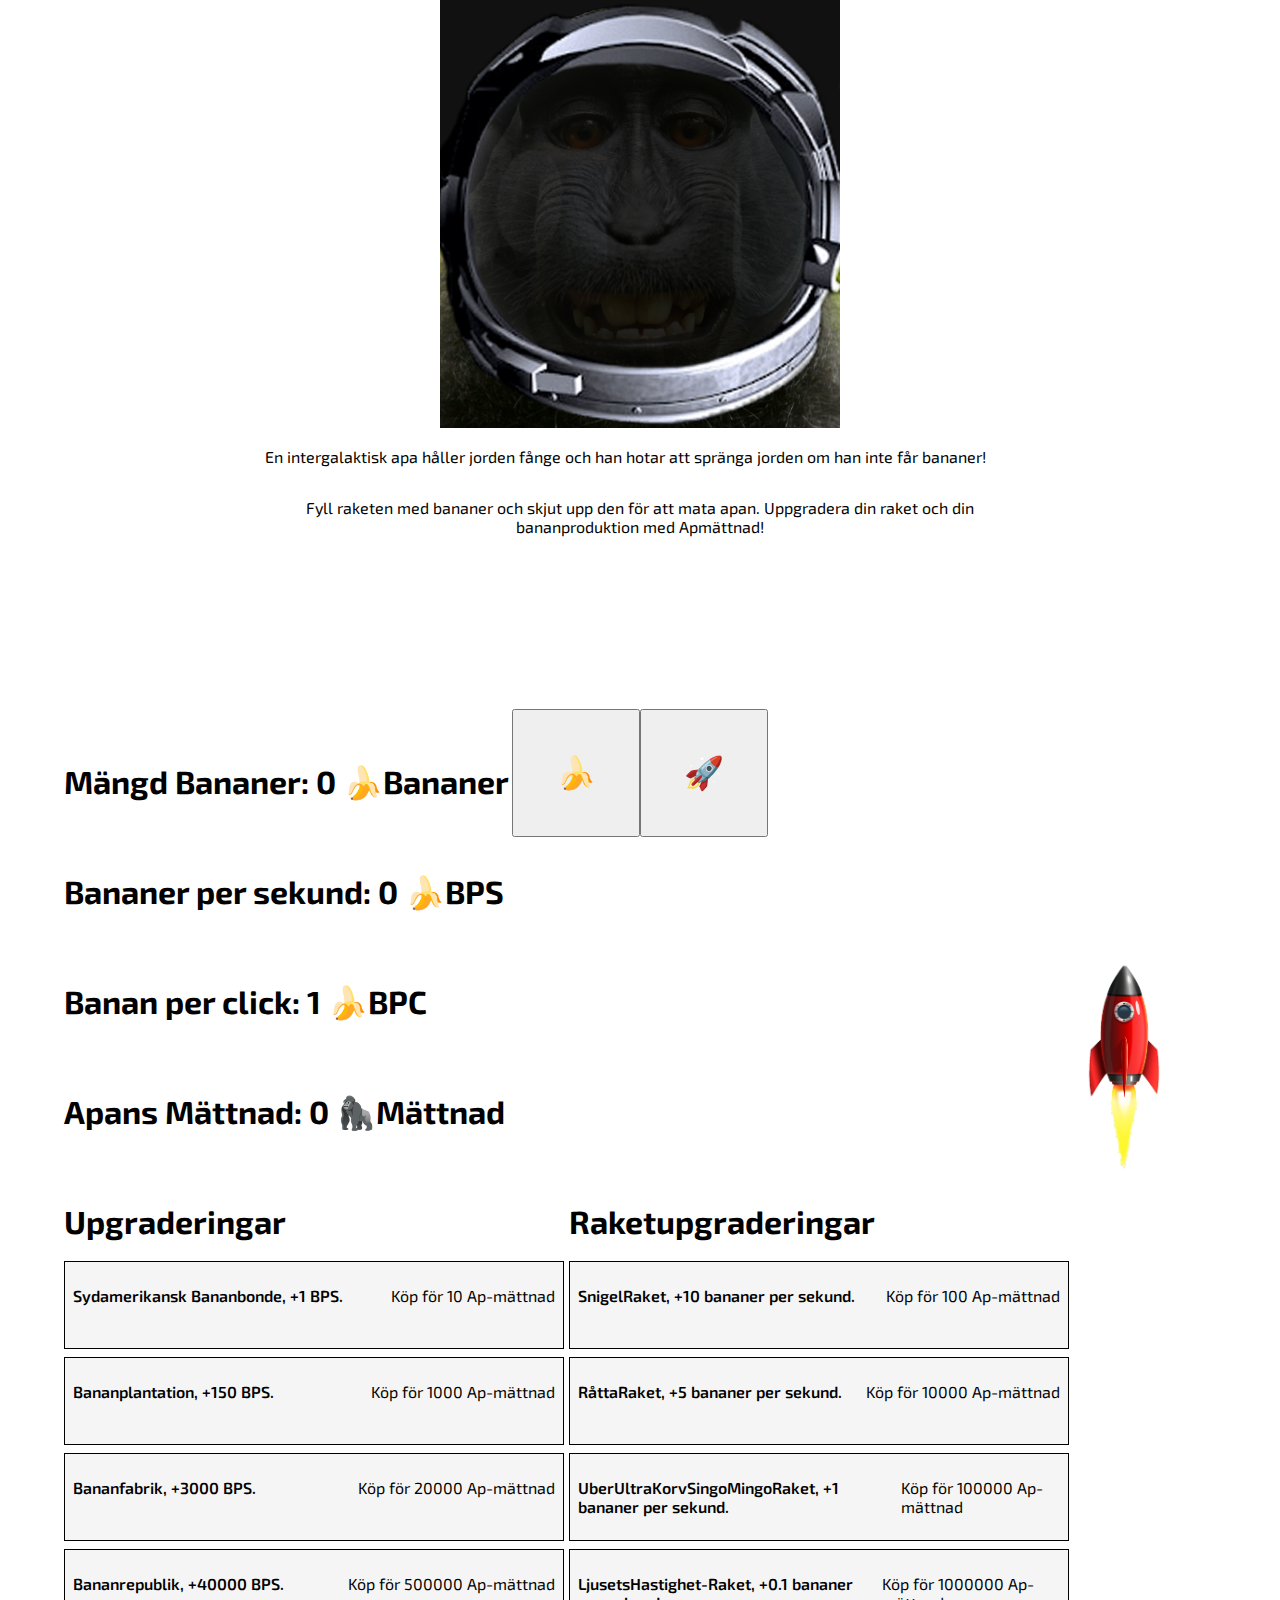
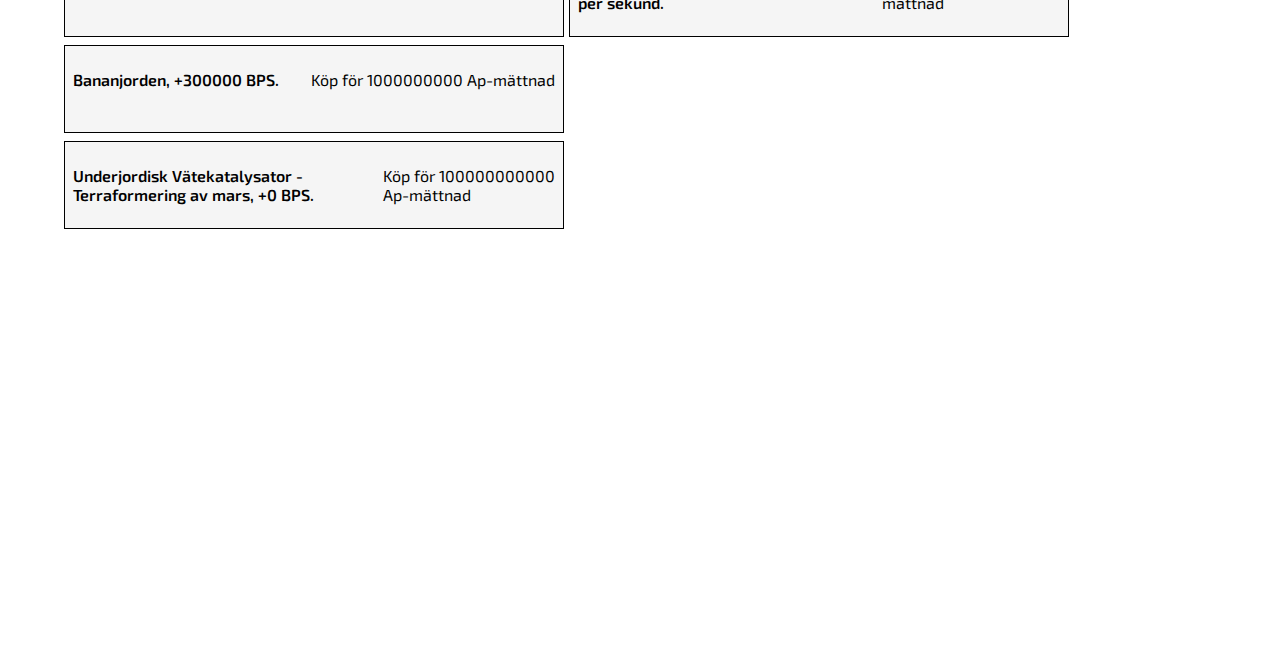
==== index.html @ 3ddc2e7b "file path find github pages fix" ====
<!DOCTYPE html>
<html lang="sv" class="h-100">
<head>
  <meta charset="UTF-8">
  <meta http-equiv="X-UA-Compatible" content="IE=edge">
  <meta name="viewport" content="width=device-width, initial-scale=1.0">
  <link rel="stylesheet" href="stylesheets/style.css">
  <title>Intergalactic ape</title>
  <link rel="icon" href="img/1f435.png">
</head>
<body class="d-flex h-100 flex-column">
  <body::after></body::after>
    <div class="row justify-center">
      <a href="https://xkcd.com/386">
        <img src="img/newmonke640x834.jpg" alt="Källa: https://xkcd.com/386/" width="400px">
      </a>
    </div>
    <uppermain>
    <div class="textrow">
      <p>En intergalaktisk apa håller jorden fånge och han hotar att spränga jorden om han inte får bananer!</p>
      <p>Fyll raketen med bananer och skjut upp den för att mata apan. Uppgradera din raket och din bananproduktion med Apmättnad!</p>
    </div>
  </uppermain>
  <main>
  <mainleft>
    <div class='containerrow'>
      <div class="column">

        <div class="w-100">
          <h1>Mängd Bananer: <span id="money"></span> 🍌Bananer</h1>
        </div>
        <div class="w-100">
          <h1>Bananer per sekund: <span id="mps"></span> 🍌BPS</h1>
        </div>
        <div class="w-100">
          <h1>Banan per click: <span id="bpc"></span> 🍌BPC</h1>
        </div>
        <div class="w-100">
          <h1>Apans Mättnad: <span id="monkey"></span> 🦍Mättnad</h1>
        </div>
      
      <listofupgrades>
        <div class="list">
          <h1>Upgraderingar</h1>
          <div id="upgradelist"></div>
        </div>
        <div class="list">
          <h1>Raketupgraderingar</h1>
           <div id="rocketupgradelist"></div>
         </div>
        </listofupgrades>  

      </div>
      

      
        
        
      
    </div>

    <knappar>
      <div class="bananknapp">
        <div>
          <button id="click">🍌</button>
        </div>
      </div>
      <div class="raketknapp">
        <div>
          <button id="rocketclick">🚀</button>
        </div>
      </div>
    </knappar>

    <div class='row'>
      <div id="msgbox"></div>
    </div>
  </mainleft>

  <mainright>
    <div class="rocket" id="rocket"><img src="img/rocket.png" width="100px"></div>
  </mainright>
</main>
  <script src="javascripts/clicker.js"></script>
</body>
</html>
---- stylesheets/style.css ----
@import url('https://fonts.googleapis.com/css2?family=Exo+2&display=swap');

/* elements */
body {
  font-family: 'Exo 2', sans-serif; 
  height: 3000px; 
  -webkit-user-select: none; /* Safari */        
  -moz-user-select: none; /* Firefox */
  -ms-user-select: none; /* IE10+/Edge */
  user-select: none; /* Standard */
  margin: 0px;
}

body::after {
  content: "";
  background: url("img/space.jpg");
  opacity: 0.3;
  top: 0;
  left: 0;
  bottom: 0;
  right: 0;
  position: absolute;
  z-index: -1; 
  height: 250%;
}

uppermain {
    width: 100%;
    min-height: 150px;
    text-align: center;
}

main {
  display: flex;
}

mainleft {
  width: 50%;
  margin-left: 5%;
  margin-top: 8rem;
  display: flex;
  min-width: 1010px;
}

mainright {
  position: relative;
  min-width: 200px;
  height: 600px;
}

listofupgrades {
  min-width: 1010px;
  max-height: 700px;
  display: flex;
}

img {
  max-width: 100%;
}

footer {
  margin-top: auto;
  padding: 2rem 0;
}

knappar {
  max-height: 260px;
  width: 260px;
  display: flex;
}

/* clicker */
#click {
  width: 8rem;
  height: 8rem;
  font-size: 2rem;
}

#rocketclick {
  width: 8rem;
  height: 8rem;
  font-size: 2rem;
}

#msgbox {
  width: 100%;

}

#msgbox > p {
  margin-bottom: .1rem;
  padding: .5rem;
}


.rocket {
  position: absolute;
  bottom: 0px;
}

.list {
 max-width: 500px;
 margin-right: 5px;
}
.warning {
  background-color: palevioletred;
}

.success {
  background-color:mediumspringgreen;
}

.card {
  display: flex;
  justify-content: space-between;
  cursor: pointer;
  border: 1px solid black;
  margin: .5rem 0;
  padding: .5rem;
  background: whitesmoke;
  min-height: 70px;
}

.card:hover {
  background-color: rgb(179, 179, 179);
}

.title {
  font-weight: 600;
}

.rocketlaunchanimation {
  animation: rocketlaunch 1s 1 alternate;
}

/* helpers */
.h-100 {
  height: 100%;
}

.w-100 {
  width: 100%;
  min-width: 440px;
  min-height: 110px;
}

.d-flex {
  display: flex;
}

.flex-column {
  flex-direction: column;
}

.justify-center {
  justify-content: center;
  margin: auto;
}

.justify-between {
  justify-content: space-between;
}

.align-center {
  align-items: center;
}

.textrow {
  display: flex;
  flex-direction: row;
  flex-wrap: wrap;
  margin: auto;
  width: 100%;
  min-width: 615px;
  max-width: 750px;
  
}

.containerrow {
  max-width: 500px;
  
}

.column {
  display: flex;
  flex-direction: column;
  flex-basis: 100%;
  flex: 1;
  padding-top: 2rem;
  max-width: 35vw;
}

.raketknapp {
  height: 130px;
  display: flex;
}

.bananknapp {
  display: flex;
  height: 130px;
}

@media (min-width: 576px) {
  .container {
    max-width: 540px;
  }
}
@media (min-width: 768px) {
  .container {
    max-width: 720px;
  }
}
@media (min-width: 992px) {
  .container {
    max-width: 960px;
  }
}
@media (min-width: 1100px) {
  .container {
    min-width: 1000px;
  }
}

@keyframes rocketlaunch { 
  100% {bottom: 1250px; right: 900px;}
}
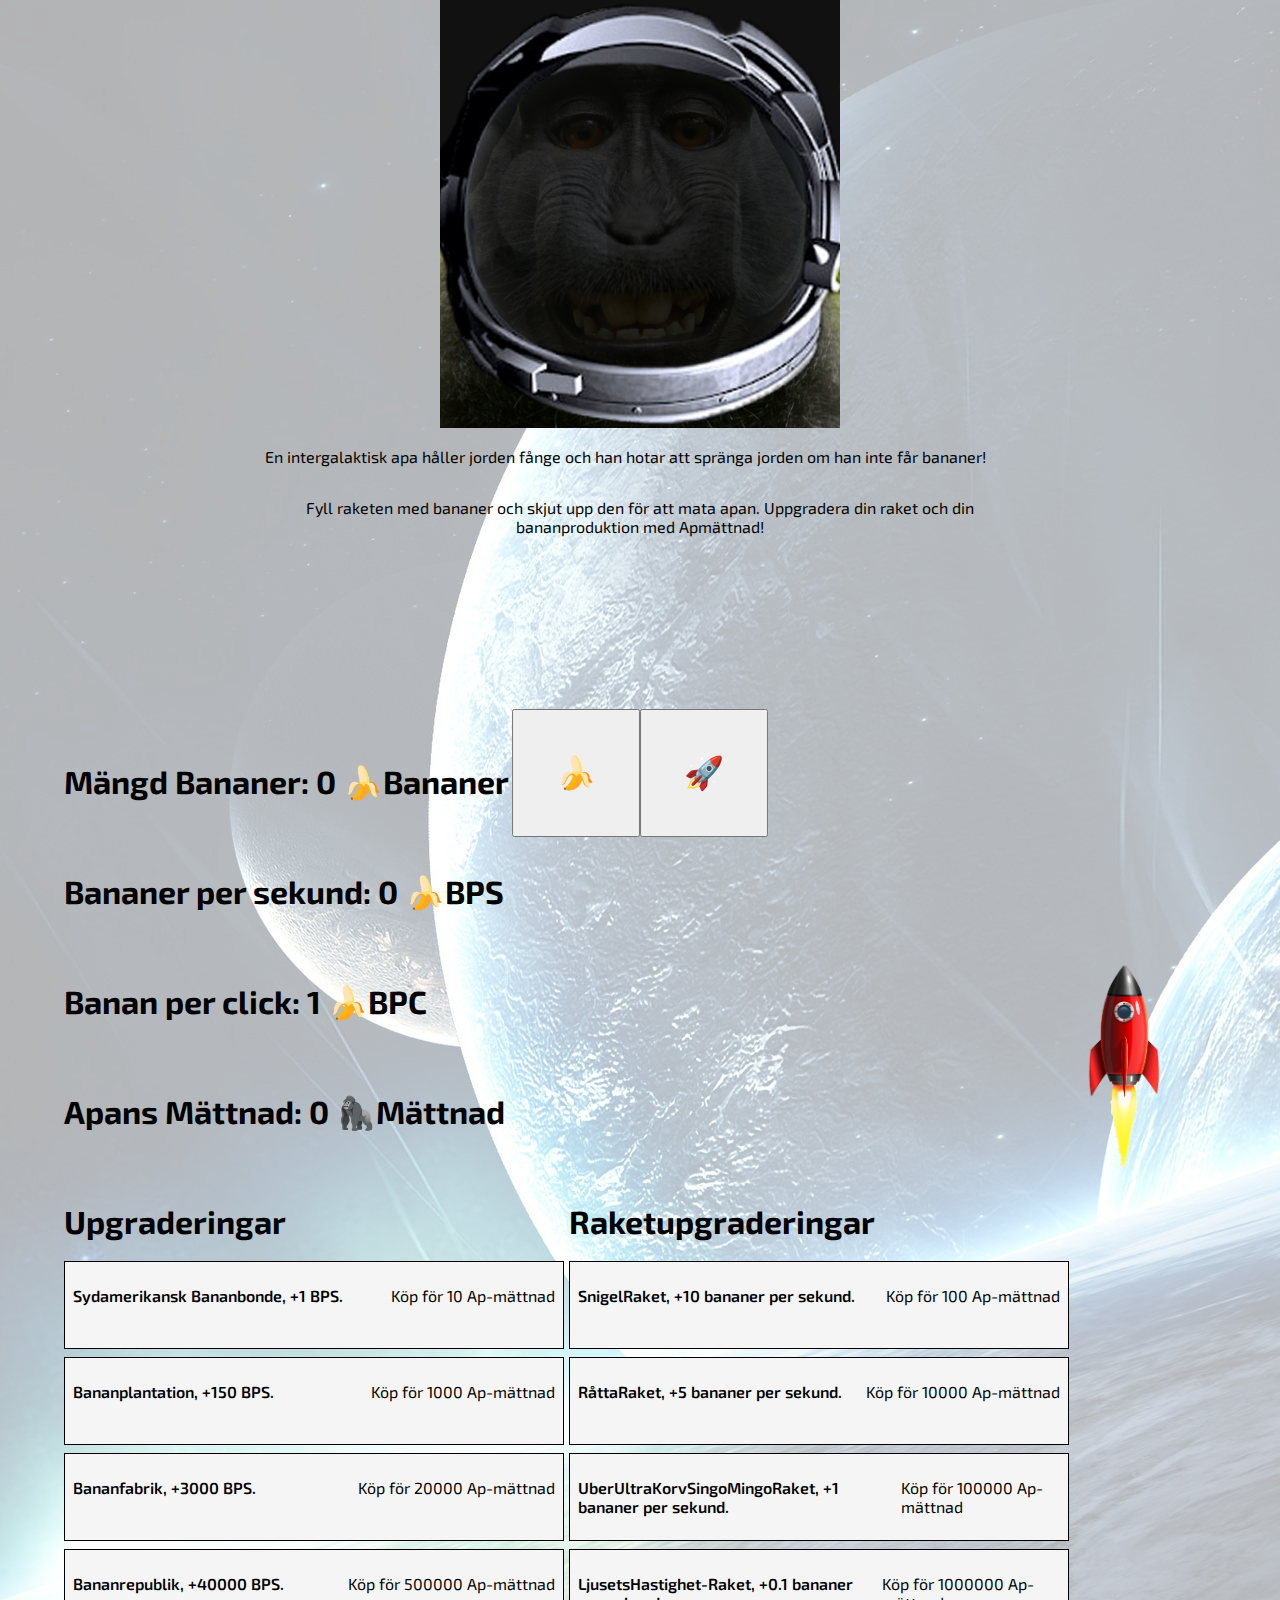
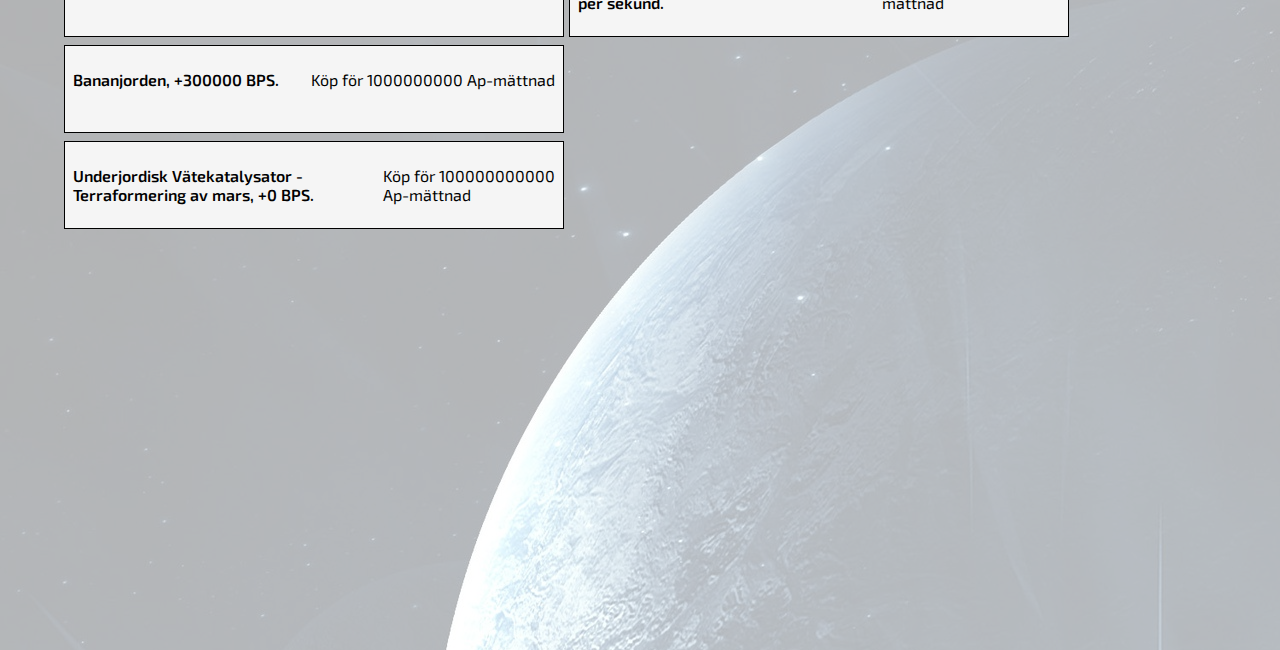
==== commit fb58917c: "img länk removal" ====
--- a/index.html
+++ b/index.html
@@ -11,7 +11,7 @@
 <body class="d-flex h-100 flex-column">
   <body::after></body::after>
     <div class="row justify-center">
-      <a href="https://xkcd.com/386">
+      <a href="">
         <img src="img/newmonke640x834.jpg" alt="Källa: https://xkcd.com/386/" width="400px">
       </a>
     </div>
--- a/stylesheets/style.css
+++ b/stylesheets/style.css
@@ -13,7 +13,7 @@
 
 body::after {
   content: "";
-  background: url("img/space.jpg");
+  background: url("/img/space.jpg");
   opacity: 0.3;
   top: 0;
   left: 0;
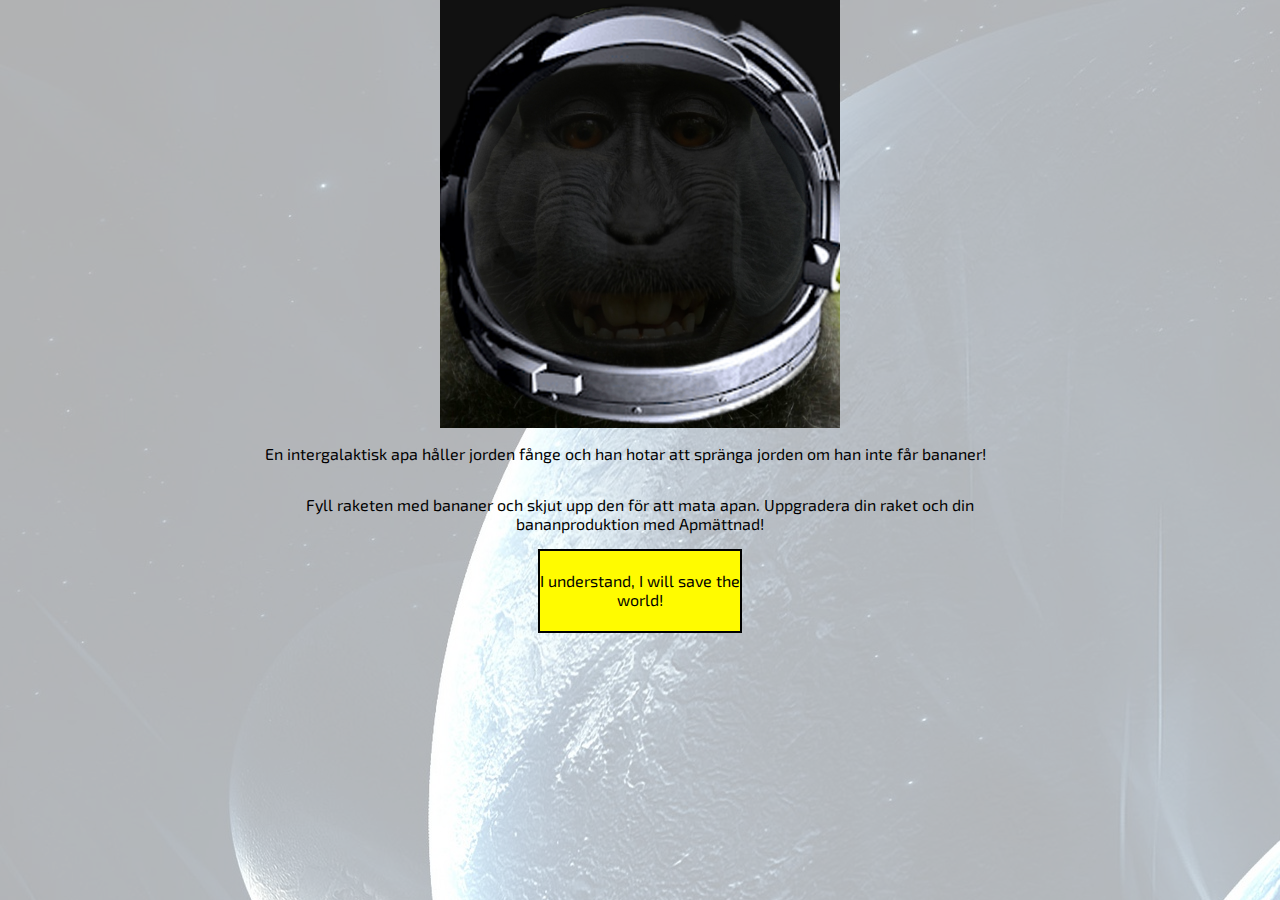
==== commit 93433227: "Omstrukurering av hemsida + switchable meny + "affordable" eller inte respons på korten" ====
--- a/index.html
+++ b/index.html
@@ -1,86 +1,24 @@
 <!DOCTYPE html>
-<html lang="sv" class="h-100">
+<html lang="en">
 <head>
-  <meta charset="UTF-8">
-  <meta http-equiv="X-UA-Compatible" content="IE=edge">
-  <meta name="viewport" content="width=device-width, initial-scale=1.0">
-  <link rel="stylesheet" href="stylesheets/style.css">
-  <title>Intergalactic ape</title>
-  <link rel="icon" href="img/1f435.png">
+    <meta charset="UTF-8">
+    <meta name="viewport" content="width=device-width, initial-scale=1.0">
+    <title>Intergalactic ape</title>
+    <link rel="stylesheet" href="stylesheets/style.css">
+    <link rel="icon" href="img/1f435.png">
 </head>
-<body class="d-flex h-100 flex-column">
-  <body::after></body::after>
+<body>
     <div class="row justify-center">
-      <a href="">
-        <img src="img/newmonke640x834.jpg" alt="Källa: https://xkcd.com/386/" width="400px">
-      </a>
-    </div>
-    <uppermain>
-    <div class="textrow">
-      <p>En intergalaktisk apa håller jorden fånge och han hotar att spränga jorden om han inte får bananer!</p>
-      <p>Fyll raketen med bananer och skjut upp den för att mata apan. Uppgradera din raket och din bananproduktion med Apmättnad!</p>
-    </div>
-  </uppermain>
-  <main>
-  <mainleft>
-    <div class='containerrow'>
-      <div class="column">
-
-        <div class="w-100">
-          <h1>Mängd Bananer: <span id="money"></span> 🍌Bananer</h1>
-        </div>
-        <div class="w-100">
-          <h1>Bananer per sekund: <span id="mps"></span> 🍌BPS</h1>
-        </div>
-        <div class="w-100">
-          <h1>Banan per click: <span id="bpc"></span> 🍌BPC</h1>
-        </div>
-        <div class="w-100">
-          <h1>Apans Mättnad: <span id="monkey"></span> 🦍Mättnad</h1>
-        </div>
-      
-      <listofupgrades>
-        <div class="list">
-          <h1>Upgraderingar</h1>
-          <div id="upgradelist"></div>
-        </div>
-        <div class="list">
-          <h1>Raketupgraderingar</h1>
-           <div id="rocketupgradelist"></div>
-         </div>
-        </listofupgrades>  
-
+        <a href="">
+          <img src="img/newmonke640x834.jpg" alt="Källa: https://xkcd.com/386/" width="400px" class="justify-center">
+        </a>
       </div>
-      
-
-      
-        
-        
-      
-    </div>
-
-    <knappar>
-      <div class="bananknapp">
-        <div>
-          <button id="click">🍌</button>
-        </div>
+      <uppermain>
+      <div class="textrow">
+        <p>En intergalaktisk apa håller jorden fånge och han hotar att spränga jorden om han inte får bananer!</p>
+        <p>Fyll raketen med bananer och skjut upp den för att mata apan. Uppgradera din raket och din bananproduktion med Apmättnad!</p>
       </div>
-      <div class="raketknapp">
-        <div>
-          <button id="rocketclick">🚀</button>
-        </div>
-      </div>
-    </knappar>
-
-    <div class='row'>
-      <div id="msgbox"></div>
-    </div>
-  </mainleft>
-
-  <mainright>
-    <div class="rocket" id="rocket"><img src="img/rocket.png" width="100px"></div>
-  </mainright>
-</main>
-  <script src="javascripts/clicker.js"></script>
+    </uppermain>
+    <a href="game.html" class="gamebutton">I understand, I will save the world!</a>
 </body>
-</html>
+</html>--- a/stylesheets/style.css
+++ b/stylesheets/style.css
@@ -3,7 +3,6 @@
 /* elements */
 body {
   font-family: 'Exo 2', sans-serif; 
-  height: 3000px; 
   -webkit-user-select: none; /* Safari */        
   -moz-user-select: none; /* Firefox */
   -ms-user-select: none; /* IE10+/Edge */
@@ -15,13 +14,14 @@
   content: "";
   background: url("/img/space.jpg");
   opacity: 0.3;
+
   top: 0;
   left: 0;
   bottom: 0;
   right: 0;
   position: absolute;
   z-index: -1; 
-  height: 250%;
+
 }
 
 uppermain {
@@ -32,6 +32,7 @@
 
 main {
   display: flex;
+  height: 100%;
 }
 
 mainleft {
@@ -49,13 +50,14 @@
 }
 
 listofupgrades {
-  min-width: 1010px;
+  
   max-height: 700px;
   display: flex;
 }
 
 img {
   max-width: 100%;
+  display: block;
 }
 
 footer {
@@ -64,22 +66,32 @@
 }
 
 knappar {
+  
+ 
   max-height: 260px;
-  width: 260px;
-  display: flex;
-}
+  width: 400px;
+  display: flex;
+  margin-right: auto;
+}
+
 
 /* clicker */
 #click {
   width: 8rem;
   height: 8rem;
-  font-size: 2rem;
+  font-size: 3.5rem;
 }
 
 #rocketclick {
   width: 8rem;
   height: 8rem;
-  font-size: 2rem;
+  font-size: 3.5rem;
+}
+
+#rocketupgradeclick {
+  width: 8rem;
+  height: 8rem;
+  font-size: 2.5rem;
 }
 
 #msgbox {
@@ -92,10 +104,20 @@
   padding: .5rem;
 }
 
+#rocketupgradeelement {
+  display: none;
+  
+}
+
+#moneyupgradeelement {
+  display: block;
+  
+}
 
 .rocket {
-  position: absolute;
-  bottom: 0px;
+  margin: auto;
+  height: 20%;
+  
 }
 
 .list {
@@ -133,24 +155,49 @@
   animation: rocketlaunch 1s 1 alternate;
 }
 
+.gamebutton {
+  display: block;
+  font-family: 'Exo 2', sans-serif;
+  text-align: center;
+  font-size: 1rem;
+  background-color: rgb(255, 251, 0);
+  color: black;
+  width: 200px;
+  height: 60px;
+  margin: auto;
+  padding-top: 20px;
+  text-decoration: none;
+  border: 2px solid black;
+}
+
+.gamebutton:hover {
+  background-color: rgb(255, 245, 106);
+}
+
+.bigape {
+  max-width: 50%;
+  margin: auto;
+  
+}
+
+.bigapewrap {
+  margin-top: -31px;
+  width: 100%;
+  background: rgba(0, 0, 0, 0.123);
+}
+
 /* helpers */
 .h-100 {
   height: 100%;
 }
 
 .w-100 {
-  width: 100%;
-  min-width: 440px;
+  font-size: 1rem;
+  margin-left: 2%;
+  margin-right: 20px;
   min-height: 110px;
 }
 
-.d-flex {
-  display: flex;
-}
-
-.flex-column {
-  flex-direction: column;
-}
 
 .justify-center {
   justify-content: center;
@@ -182,12 +229,12 @@
 }
 
 .column {
-  display: flex;
   flex-direction: column;
   flex-basis: 100%;
   flex: 1;
   padding-top: 2rem;
   max-width: 35vw;
+  border-right: 2px solid black;
 }
 
 .raketknapp {
@@ -195,10 +242,17 @@
   display: flex;
 }
 
+.raketupgradeknapp {
+  height: 130px;
+  display: flex;
+}
+
 .bananknapp {
   display: flex;
   height: 130px;
 }
+
+
 
 @media (min-width: 576px) {
   .container {
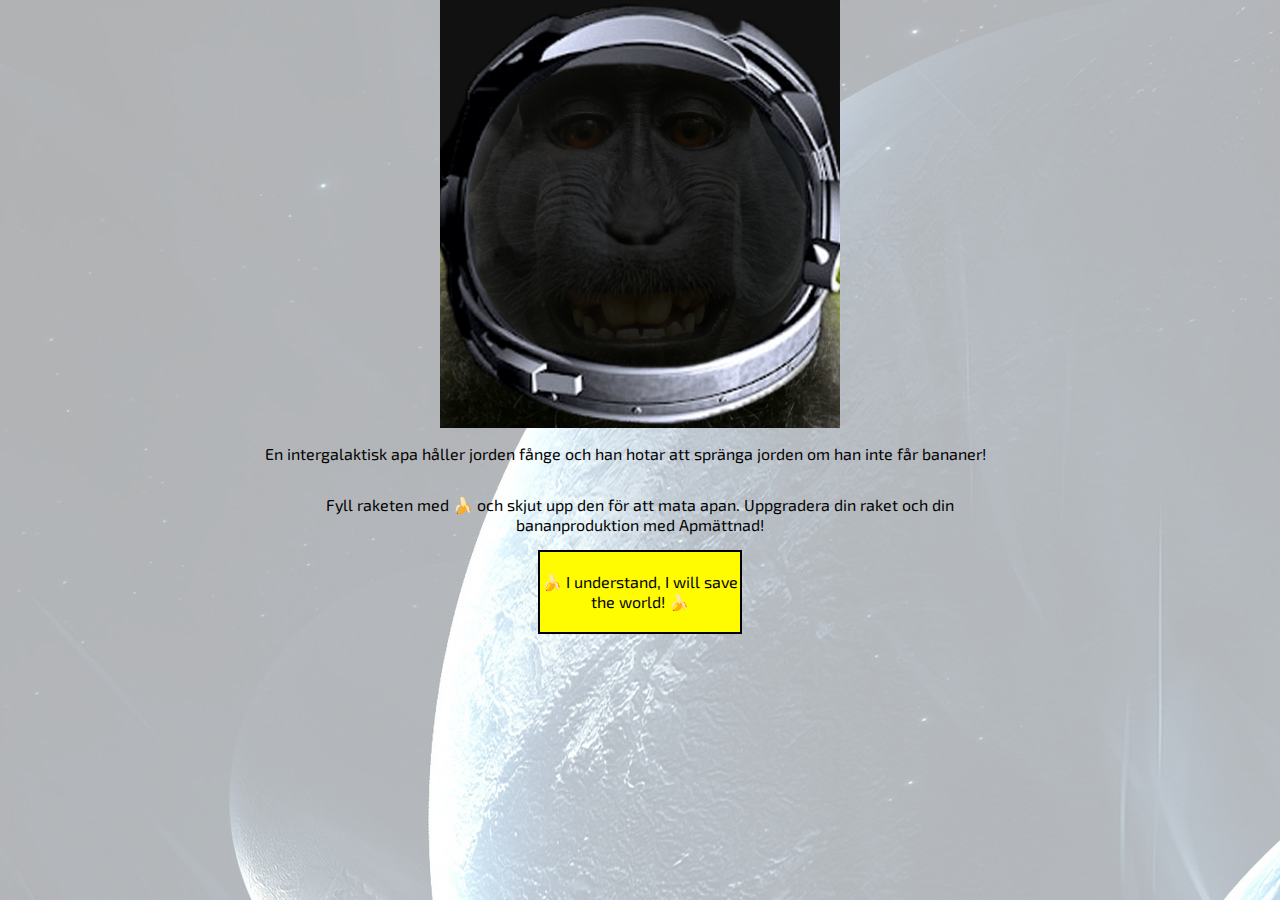
==== commit 0816d199: "update" ====
--- a/index.html
+++ b/index.html
@@ -5,20 +5,20 @@
     <meta name="viewport" content="width=device-width, initial-scale=1.0">
     <title>Intergalactic ape</title>
     <link rel="stylesheet" href="stylesheets/style.css">
-    <link rel="icon" href="img/1f435.png">
+    <link rel="icon" href="img/apeicon.png">
 </head>
 <body>
     <div class="row justify-center">
         <a href="">
-          <img src="img/newmonke640x834.jpg" alt="Källa: https://xkcd.com/386/" width="400px" class="justify-center">
+          <img src="img/ape.jpg" alt="Källa: https://xkcd.com/386/" width="400px" class="justify-center">
         </a>
       </div>
       <uppermain>
       <div class="textrow">
         <p>En intergalaktisk apa håller jorden fånge och han hotar att spränga jorden om han inte får bananer!</p>
-        <p>Fyll raketen med bananer och skjut upp den för att mata apan. Uppgradera din raket och din bananproduktion med Apmättnad!</p>
+        <p>Fyll raketen med 🍌 och skjut upp den för att mata apan. Uppgradera din raket och din bananproduktion med Apmättnad!</p>
       </div>
     </uppermain>
-    <a href="game.html" class="gamebutton">I understand, I will save the world!</a>
+    <a href="game.html" class="gamebutton">🍌 I understand, I will save the world! 🍌</a>
 </body>
 </html>--- a/stylesheets/style.css
+++ b/stylesheets/style.css
@@ -8,6 +8,7 @@
   -ms-user-select: none; /* IE10+/Edge */
   user-select: none; /* Standard */
   margin: 0px;
+  overflow: hidden;
 }
 
 body::after {
@@ -33,6 +34,7 @@
 main {
   display: flex;
   height: 100%;
+  overflow: none;
 }
 
 mainleft {
@@ -69,7 +71,7 @@
   
  
   max-height: 260px;
-  width: 400px;
+  width: 100%;
   display: flex;
   margin-right: auto;
 }
@@ -79,19 +81,19 @@
 #click {
   width: 8rem;
   height: 8rem;
-  font-size: 3.5rem;
+  font-size: 5vw;
 }
 
 #rocketclick {
   width: 8rem;
   height: 8rem;
-  font-size: 3.5rem;
+  font-size: 5vw;
 }
 
 #rocketupgradeclick {
   width: 8rem;
   height: 8rem;
-  font-size: 2.5rem;
+  font-size: 2vw;
 }
 
 #msgbox {
@@ -114,10 +116,19 @@
   
 }
 
-.rocket {
-  margin: auto;
-  height: 20%;
-  
+#upgradelist {
+  overflow: auto;
+  max-height: 432px;
+}
+
+#upgradelist::-webkit-scrollbar {
+  display: none;
+} 
+
+.rocketimg {
+  width: 5%;
+  position: absolute;
+  left: 47%;
 }
 
 .list {
@@ -175,7 +186,6 @@
 }
 
 .bigape {
-  max-width: 50%;
   margin: auto;
   
 }
@@ -184,6 +194,12 @@
   margin-top: -31px;
   width: 100%;
   background: rgba(0, 0, 0, 0.123);
+  color: rgb(66, 245, 66);
+
+}
+
+.upgradetitle {
+  min-height: 50px;
 }
 
 /* helpers */
@@ -228,31 +244,54 @@
   
 }
 
+.borderleftright {
+  border-left: 2px solid black;
+  border-right: 2px solid black;
+}
+
 .column {
   flex-direction: column;
   flex-basis: 100%;
   flex: 1;
   padding-top: 2rem;
   max-width: 35vw;
-  border-right: 2px solid black;
-}
+  
+}
+
 
 .raketknapp {
   height: 130px;
   display: flex;
+  width: 33%;
 }
 
 .raketupgradeknapp {
   height: 130px;
   display: flex;
+  width: 33%;
 }
 
 .bananknapp {
   display: flex;
   height: 130px;
-}
-
-
+  width: 33%;
+}
+
+.bigfont {
+ font-size: 1.2rem;
+ text-align: center;
+ border: rgb(229, 233, 0) 4px solid;
+ background: rgba(255, 255, 0, 0.24);
+}
+
+.maincounter {
+  text-align: center;
+}
+
+.smallmargin {
+  margin-bottom: 5px;
+  margin-top: 5px;
+}
 
 @media (min-width: 576px) {
   .container {
@@ -276,5 +315,6 @@
 }
 
 @keyframes rocketlaunch { 
-  100% {bottom: 1250px; right: 900px;}
+  from   {left: 47%; top: 74.5%;}
+  to {left: 50%; top: 30%; width: 1%; }
 }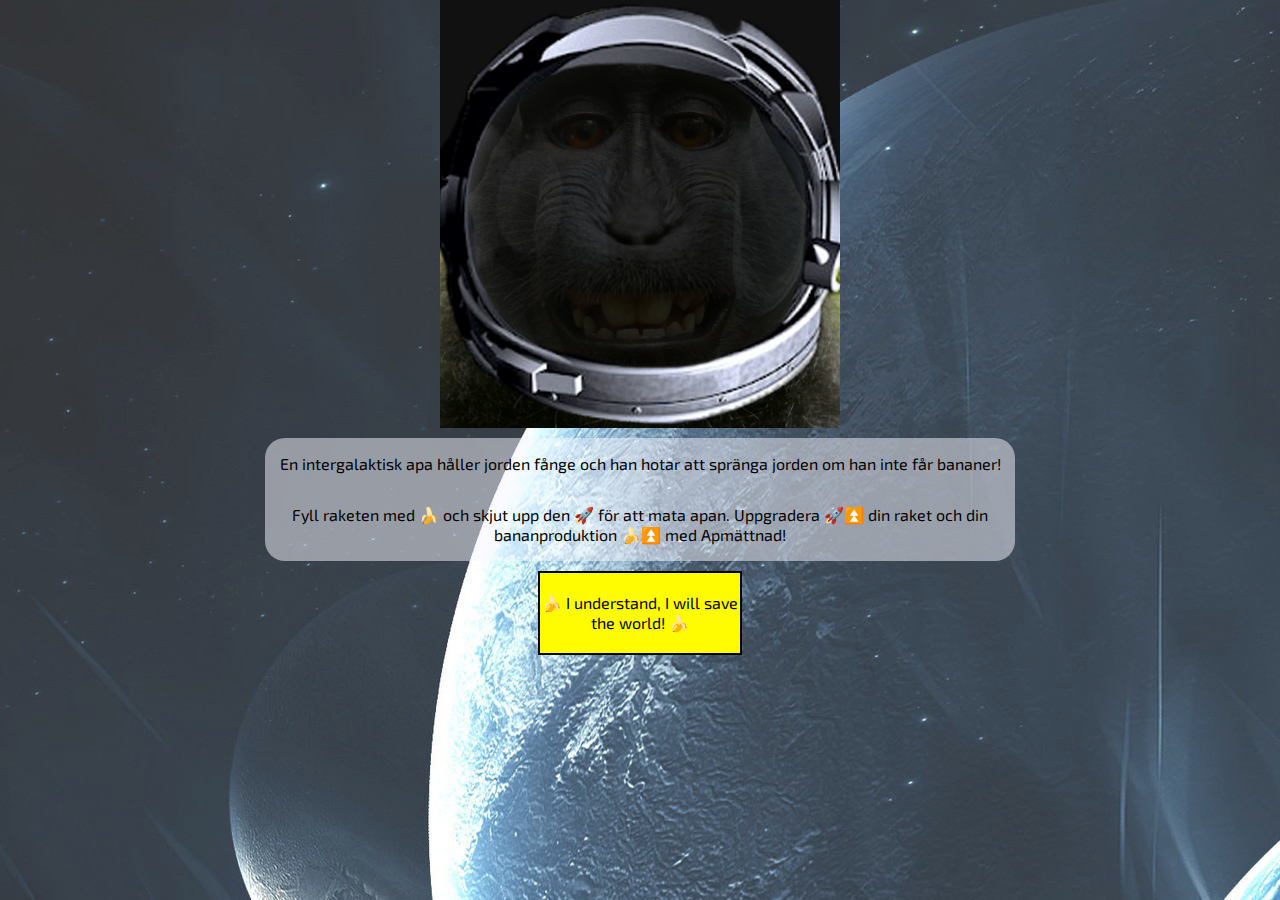
==== commit cf1a330d: "Mars mode + slutboss + runda ner megastora nummer" ====
--- a/index.html
+++ b/index.html
@@ -16,7 +16,7 @@
       <uppermain>
       <div class="textrow">
         <p>En intergalaktisk apa håller jorden fånge och han hotar att spränga jorden om han inte får bananer!</p>
-        <p>Fyll raketen med 🍌 och skjut upp den för att mata apan. Uppgradera din raket och din bananproduktion med Apmättnad!</p>
+        <p>Fyll raketen med 🍌 och skjut upp den 🚀 för att mata apan. Uppgradera 🚀⏫ din raket och din bananproduktion 🍌⏫ med Apmättnad!</p>
       </div>
     </uppermain>
     <a href="game.html" class="gamebutton">🍌 I understand, I will save the world! 🍌</a>
--- a/stylesheets/style.css
+++ b/stylesheets/style.css
@@ -9,20 +9,20 @@
   user-select: none; /* Standard */
   margin: 0px;
   overflow: hidden;
-}
-
-body::after {
-  content: "";
-  background: url("/img/space.jpg");
-  opacity: 0.3;
-
-  top: 0;
-  left: 0;
-  bottom: 0;
-  right: 0;
-  position: absolute;
-  z-index: -1; 
-
+  background: url("../img/space.png");
+}
+
+.background-tint {
+  background-color: rgba(255, 0, 0, 0.5); /* Tint color */
+  background-blend-mode: multiply;
+}
+
+h1 {
+  text-align: center;
+}
+
+p {
+  width: 100%;
 }
 
 uppermain {
@@ -37,24 +37,9 @@
   overflow: none;
 }
 
-mainleft {
-  width: 50%;
-  margin-left: 5%;
-  margin-top: 8rem;
-  display: flex;
-  min-width: 1010px;
-}
-
-mainright {
-  position: relative;
-  min-width: 200px;
-  height: 600px;
-}
-
 listofupgrades {
-  
-  max-height: 700px;
-  display: flex;
+  display: block;
+  height: 79vh;
 }
 
 img {
@@ -68,12 +53,10 @@
 }
 
 knappar {
-  
- 
   max-height: 260px;
-  width: 100%;
-  display: flex;
-  margin-right: auto;
+  display: flex;
+  margin-right: 5px;
+  margin-left: 5px;
 }
 
 
@@ -81,19 +64,19 @@
 #click {
   width: 8rem;
   height: 8rem;
-  font-size: 5vw;
+  font-size: 3rem;
 }
 
 #rocketclick {
   width: 8rem;
   height: 8rem;
-  font-size: 5vw;
+  font-size: 3rem;
 }
 
 #rocketupgradeclick {
   width: 8rem;
   height: 8rem;
-  font-size: 2vw;
+  font-size: 2.5rem;
 }
 
 #msgbox {
@@ -118,22 +101,37 @@
 
 #upgradelist {
   overflow: auto;
-  max-height: 432px;
 }
 
 #upgradelist::-webkit-scrollbar {
-  display: none;
+  width: 2px;
 } 
+
+#upgradelist::-webkit-scrollbar-track {
+  background: #f1f1f1; 
+}
+
+#upgradelist::-webkit-scrollbar-thumb {
+  background: rgb(0, 0, 0); 
+}
+
+#upgradelist::-webkit-scrollbar-thumb:hover {
+  background: #555; 
+}
+
+
 
 .rocketimg {
   width: 5%;
   position: absolute;
   left: 47%;
+  margin-top: 100px;
 }
 
 .list {
- max-width: 500px;
+ margin-left: 5px;
  margin-right: 5px;
+ height: 79vh;
 }
 .warning {
   background-color: palevioletred;
@@ -152,6 +150,10 @@
   padding: .5rem;
   background: whitesmoke;
   min-height: 70px;
+}
+
+.card:first-child {
+  margin-top: 0px;
 }
 
 .card:hover {
@@ -198,22 +200,22 @@
 
 }
 
-.upgradetitle {
-  min-height: 50px;
-}
-
 /* helpers */
 .h-100 {
   height: 100%;
 }
 
+.w-100only{
+  width: 100%;
+}
+
 .w-100 {
   font-size: 1rem;
-  margin-left: 2%;
-  margin-right: 20px;
+  margin: 5px 10px;
   min-height: 110px;
-}
-
+  color: whitesmoke;
+  max-height: 25%;
+}
 
 .justify-center {
   justify-content: center;
@@ -232,11 +234,12 @@
   display: flex;
   flex-direction: row;
   flex-wrap: wrap;
-  margin: auto;
+  margin: 10px auto;
   width: 100%;
   min-width: 615px;
   max-width: 750px;
-  
+  background: rgba(248, 248, 255, 0.5);
+  border-radius: 20px;
 }
 
 .containerrow {
@@ -245,8 +248,40 @@
 }
 
 .borderleftright {
-  border-left: 2px solid black;
-  border-right: 2px solid black;
+  border-left: 5px solid rgba(24, 255, 36, 0.466);
+  border-right: 5px solid rgba(24, 255, 36, 0.466);
+}
+
+.yellowborder {
+  border: rgb(255, 255, 152) 5px solid;
+  background: rgba(255, 255, 0, 0.205);
+}
+
+.greyborder {
+  border: grey 5px solid;
+  background: rgba(128, 128, 128, 0.24);
+}
+
+.overflowauto {
+  overflow: auto;
+  height: 58vh;
+  margin-top: 10px;
+}
+
+.overflowauto::-webkit-scrollbar {
+  width: 10px;
+}
+
+.overflowauto::-webkit-scrollbar-track {
+  background: #f1f1f1; 
+}
+
+.overflowauto::-webkit-scrollbar-thumb {
+  background: rgba(113, 113, 113, 0.449);  
+}
+
+.overflowauto::-webkit-scrollbar-thumb:hover {
+  background: #555;
 }
 
 .column {
@@ -255,9 +290,9 @@
   flex: 1;
   padding-top: 2rem;
   max-width: 35vw;
+  width: 33.33%;
   
 }
-
 
 .raketknapp {
   height: 130px;
@@ -293,28 +328,98 @@
   margin-top: 5px;
 }
 
-@media (min-width: 576px) {
-  .container {
-    max-width: 540px;
-  }
-}
-@media (min-width: 768px) {
-  .container {
-    max-width: 720px;
-  }
-}
-@media (min-width: 992px) {
-  .container {
-    max-width: 960px;
-  }
-}
+.titlebox {
+  display: flex;
+  background: white;
+  height: 10vh;
+  min-height: 50px;
+  margin: 0px;
+  margin-top: 0.5rem;
+  text-align: center;
+  align-items: center;
+  font-size: 2rem;
+  border: black 2px solid;
+  animation: blinkborder 1s infinite;
+}
+
+
+
+@media (min-width: 0px) {
+  #click {
+    font-size: 2vw;
+  }
+  #rocketclick {
+    font-size: 4vw;
+  }
+  #rocketupgradeclick{
+    font-size: 4vw;
+  }
+  .w-100 {
+    font-size: 2vw;
+  }
+  .card {
+    font-size: 2.2vw;
+  }
+  .w-100only {
+    font-size: 3vw;
+  }
+  .w-100{
+    margin: 0px;
+  }
+  .column {
+    padding: 0px;
+  }
+  .bigapewrap {
+    margin-top: 0px;
+  }
+}
+
+@media (min-width: 750px) {
+  .card {
+    font-size: 1rem;
+  }
+  .w-100only {
+    font-size: 2.5vw;
+  }
+  .column {
+    padding-top: 3vw;
+  }
+  .bigapewrap {
+    margin-top: 0px;
+  }
+}
+
+@media (min-width: 850px) {
+  .w-100 {
+    font-size: 1rem;
+  }
+  .column {
+    padding-top: 2rem;
+  }
+}
+
 @media (min-width: 1100px) {
   .container {
     min-width: 1000px;
   }
+  #click {
+    font-size: 1.3rem;
+  }
+  #rocketclick {
+    font-size: 3rem;
+  }
+  #rocketupgradeclick{
+    font-size: 2.5rem;
+  }
 }
 
 @keyframes rocketlaunch { 
   from   {left: 47%; top: 74.5%;}
   to {left: 50%; top: 30%; width: 1%; }
+}
+
+@keyframes blinkborder {
+  0%    {border: rgb(251, 255, 7) 4px solid;}
+  50%   {border: rgb(0, 255, 225) 4px solid;}
+  100%  {border: rgb(251, 255, 7) 4px solid;}
 }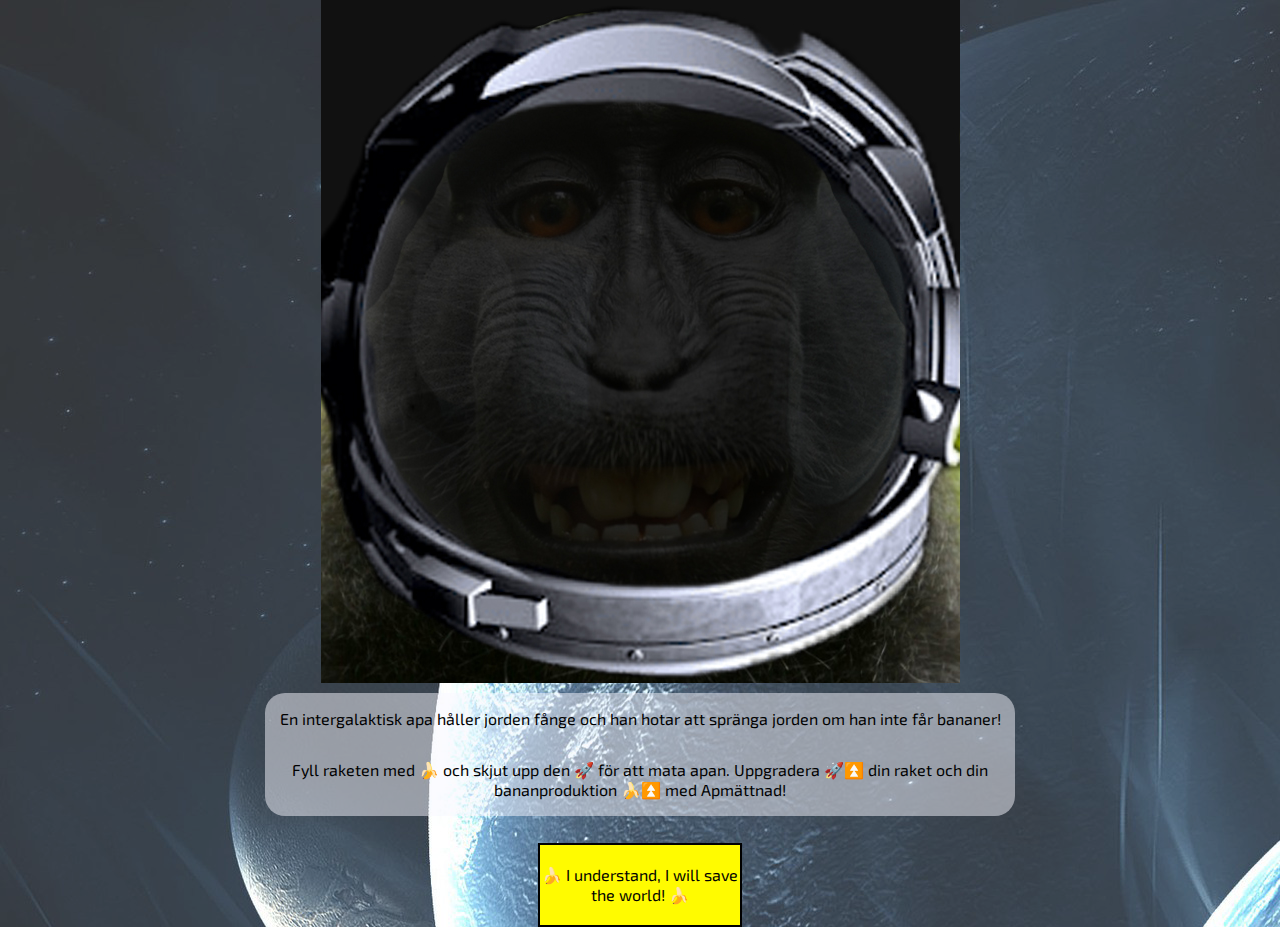
==== commit f82f0450: "validator" ====
--- a/index.html
+++ b/index.html
@@ -10,15 +10,15 @@
 <body>
     <div class="row justify-center">
         <a href="">
-          <img src="img/ape.jpg" alt="Källa: https://xkcd.com/386/" width="400px" class="justify-center">
+          <img src="img/ape.jpg" alt="Källa: https://xkcd.com/386/" class="justify-center">
         </a>
       </div>
-      <uppermain>
+      <div class="uppermain">
       <div class="textrow">
         <p>En intergalaktisk apa håller jorden fånge och han hotar att spränga jorden om han inte får bananer!</p>
         <p>Fyll raketen med 🍌 och skjut upp den 🚀 för att mata apan. Uppgradera 🚀⏫ din raket och din bananproduktion 🍌⏫ med Apmättnad!</p>
       </div>
-    </uppermain>
+      </div>
     <a href="game.html" class="gamebutton">🍌 I understand, I will save the world! 🍌</a>
 </body>
 </html>--- a/stylesheets/style.css
+++ b/stylesheets/style.css
@@ -25,7 +25,7 @@
   width: 100%;
 }
 
-uppermain {
+.uppermain {
     width: 100%;
     min-height: 150px;
     text-align: center;
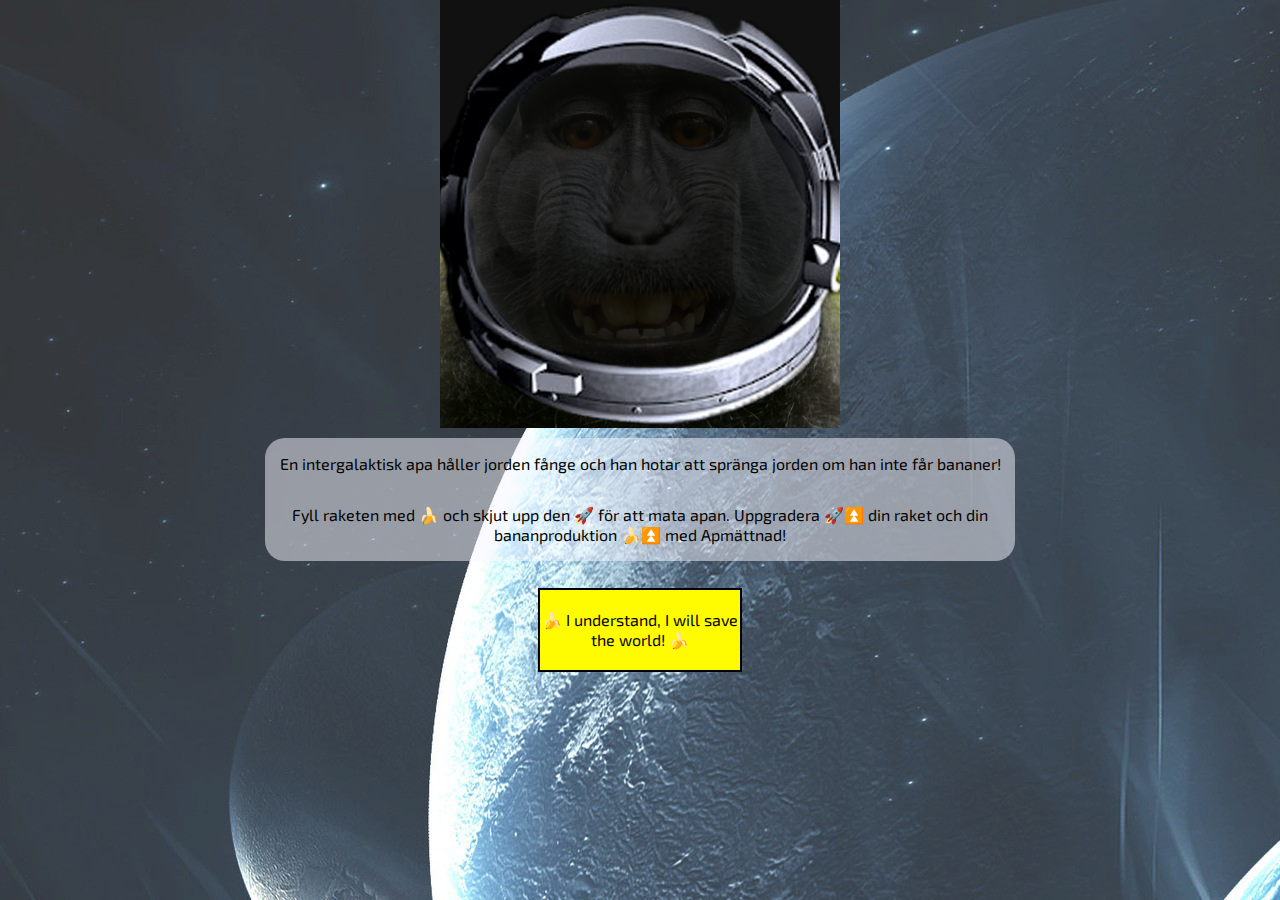
==== commit 56a9febe: "Apaclick" ====
--- a/index.html
+++ b/index.html
@@ -10,7 +10,7 @@
 <body>
     <div class="row justify-center">
         <a href="">
-          <img src="img/ape.jpg" alt="Källa: https://xkcd.com/386/" class="justify-center">
+          <img src="img/ape.jpg" alt="apabild" class="justify-center apepic">
         </a>
       </div>
       <div class="uppermain">
--- a/stylesheets/style.css
+++ b/stylesheets/style.css
@@ -34,7 +34,7 @@
 main {
   display: flex;
   height: 100%;
-  overflow: none;
+  overflow: hidden;
 }
 
 listofupgrades {
@@ -45,6 +45,10 @@
 img {
   max-width: 100%;
   display: block;
+}
+
+.apepic {
+  width: 400px;
 }
 
 footer {
